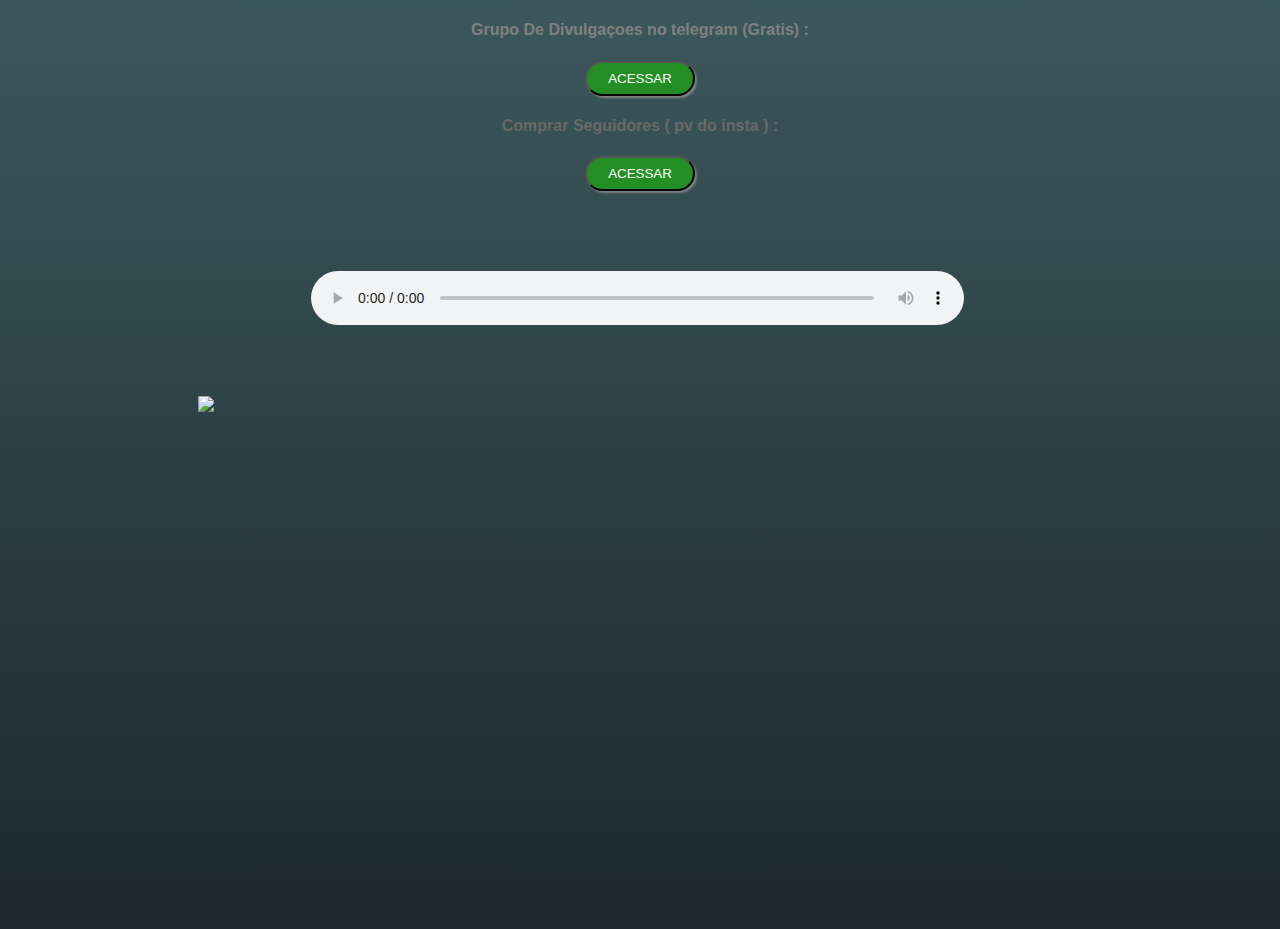
==== index.html @ f3c06b15 "Update index.html" ====
<!DOCTYPE html>
<html lang="pt-br">
<head>
  <meta charset="UTF-8">
  <meta http-equiv="X-UA-Compatible" content="IE=Edge">
  <meta name="viewport" content="width=device-width, initial-scale=1">
  <title>RV's GROUP</title>
  <link rel="stylesheet" href="style.css">
  <link rel="stylesheet" href="https://cdn.jsdelivr.net/npm/bootstrap-icons@1.10.3/font/bootstrap-icons.css">
  
</head>


<body>
  <div id="container">
    <h4 class="grupo">Grupo De Divulgaçoes no telegram (Gratis) : </h4>
      <button>
      <a href="http://t.me/rvdivulga">ACESSAR</a>
      </button>
      <h4 class="vendas">Comprar Seguidores ( pv do insta ) : </h4>
      <button>
      <a href="https://instagram.com/rvdomerket?igshid=NTdlMDg3MTY=">ACESSAR</a>
      </button>
    </div>
  </body>
  
</html>

<head>
    <title>Player de Música</title>
    <style>
    </style>
</head>

<body>
    <div class="player">
        <audio id="audio" controls>
            <source src="/msu/song2.mp3" type="audio/mp3">
            Seu navegador não suporta HTML5 audio.
        </audio>
        </div>
        <div class="controls"></div>
      <img id="foto" src="/img/1.jpg"></img>
    <script>
        var audio = document.getElementById("audio");
    </script>
</body>

</html>
---- style.css ----
body{
  background-image: linear-gradient(
  rgb(59, 88, 93),
  rgb(29, 40, 42)
);

  height: 100vh;
}

button {
  display: block;
  margin-left: auto;
  margin-right: auto;
  width: 110px;
  height: 35px;
  box-shadow: 2px 2px 2px grey;
  border-radius: 20px;
  background-color: #238E23;
}
a{
  color: white;
  text-decoration: none
}
.grupo{
  color: gray;
  text-align: center;
  font-family: sans-serif;
}
.vendas{
  color: dimgray;
  text-align: center;
  font-family: sans-serif;
}
#foto{
  width: 70%;
  margin: 0 0 0 0;
  display: block;
  margin-left: auto;
  margin-right: auto;
  position: relative;
  top: -325px;
  left: 0;
  
}

        .player {
            background-color: transparent;
            display: block;
            margin: 5em 0 0 24%;
            height: 50%;
        }
        
        .player audio {
            width: 68%;
}
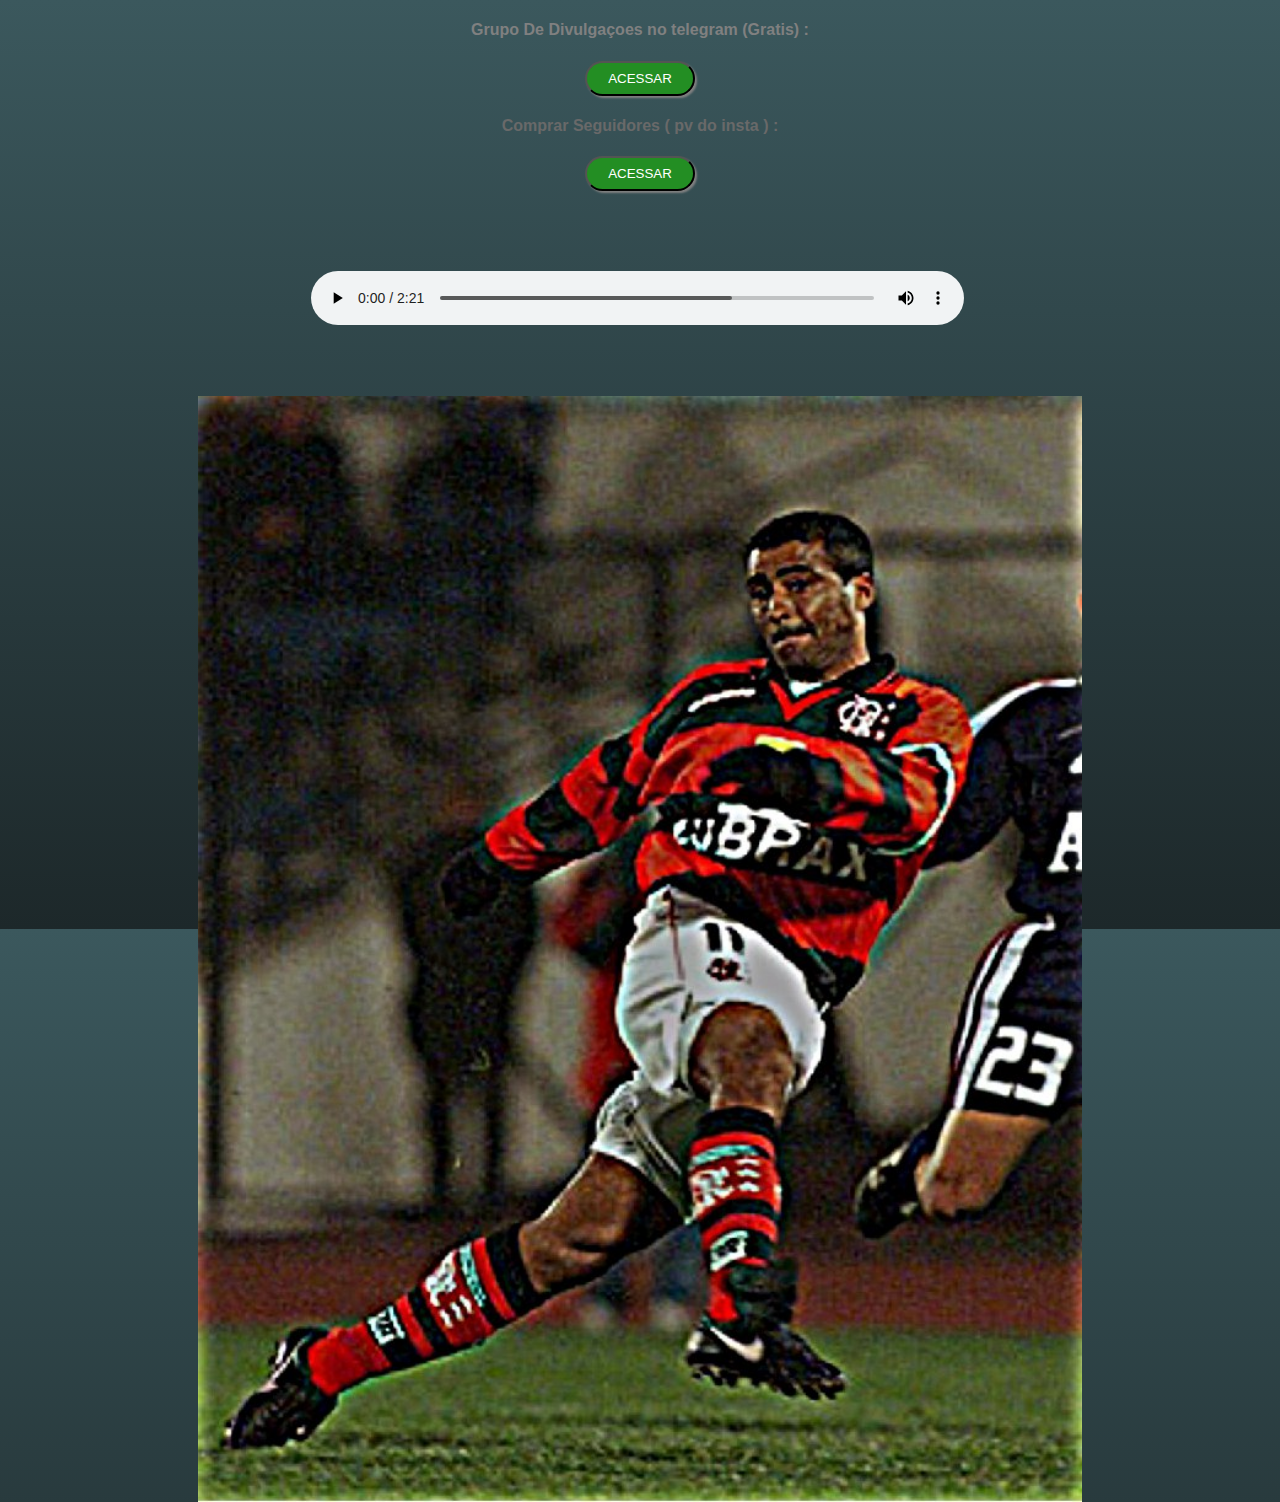
==== commit df575652: "Update index.html" ====
--- a/index.html
+++ b/index.html
@@ -44,6 +44,11 @@
     <script>
         var audio = document.getElementById("audio");
     </script>
+
+    <script async src="https://pagead2.googlesyndication.com/pagead/js/adsbygoogle.js?client=ca-pub-2102739736349536"
+     crossorigin="anonymous">
+    </script>
+
 </body>
 
 </html>
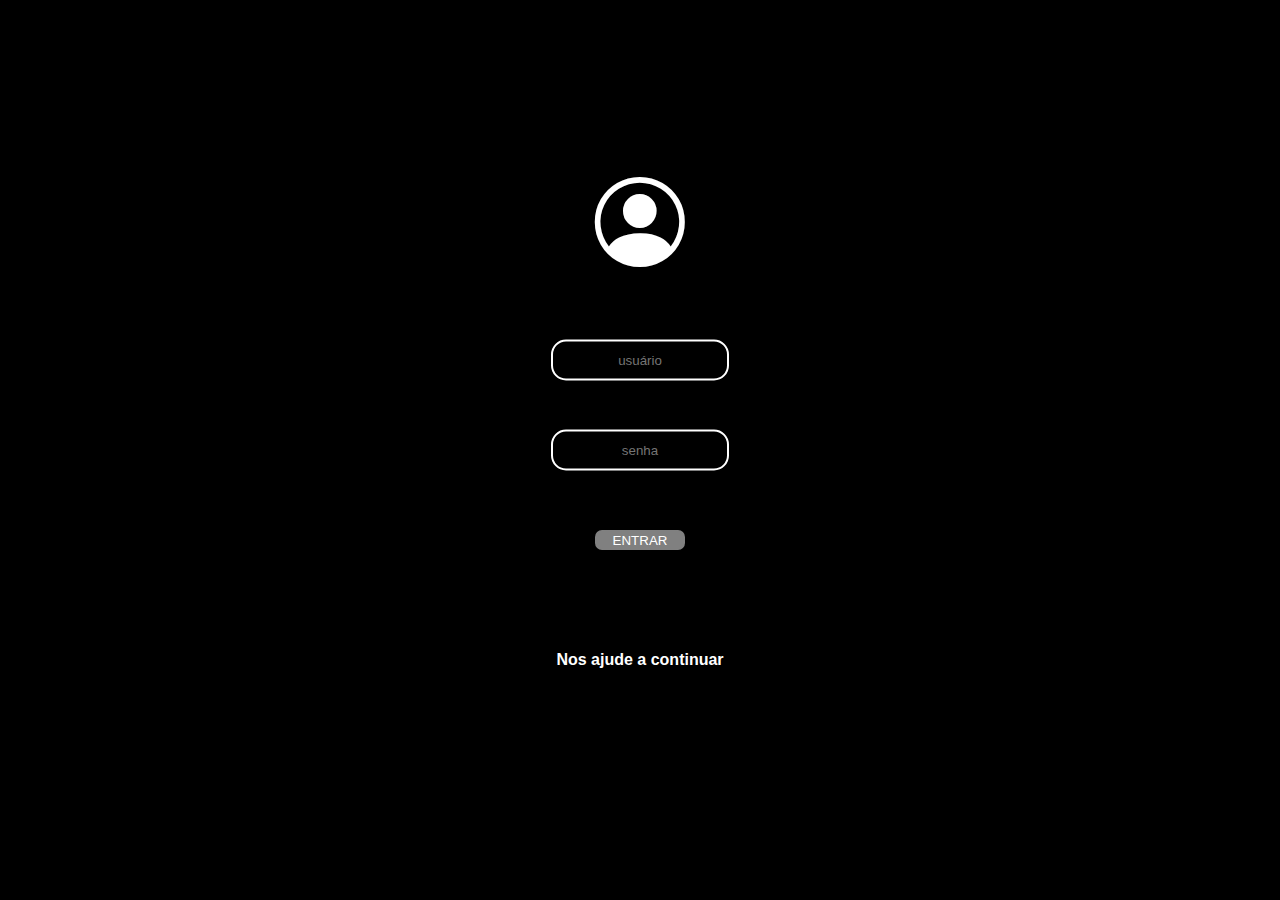
==== commit ef04091a: "Add files via upload" ====
--- a/index.html
+++ b/index.html
@@ -4,51 +4,35 @@
   <meta charset="UTF-8">
   <meta http-equiv="X-UA-Compatible" content="IE=Edge">
   <meta name="viewport" content="width=device-width, initial-scale=1">
-  <title>RV's GROUP</title>
+
+  <title>projeto</title>
   <link rel="stylesheet" href="style.css">
   <link rel="stylesheet" href="https://cdn.jsdelivr.net/npm/bootstrap-icons@1.10.3/font/bootstrap-icons.css">
-  
-</head>
-
-
-<body>
-  <div id="container">
-    <h4 class="grupo">Grupo De Divulgaçoes no telegram (Gratis) : </h4>
-      <button>
-      <a href="http://t.me/rvdivulga">ACESSAR</a>
-      </button>
-      <h4 class="vendas">Comprar Seguidores ( pv do insta ) : </h4>
-      <button>
-      <a href="https://instagram.com/rvdomerket?igshid=NTdlMDg3MTY=">ACESSAR</a>
-      </button>
-    </div>
-  </body>
-  
-</html>
-
-<head>
-    <title>Player de Música</title>
-    <style>
-    </style>
 </head>
 
 <body>
-    <div class="player">
-        <audio id="audio" controls>
-            <source src="/msu/song2.mp3" type="audio/mp3">
-            Seu navegador não suporta HTML5 audio.
-        </audio>
-        </div>
-        <div class="controls"></div>
-      <img id="foto" src="/img/1.jpg"></img>
-    <script>
-        var audio = document.getElementById("audio");
-    </script>
 
-    <script async src="https://pagead2.googlesyndication.com/pagead/js/adsbygoogle.js?client=ca-pub-2102739736349536"
-     crossorigin="anonymous">
-    </script>
+  
+  <div class="cont">
+    
+  
+    <div id="icon"><i class="bi bi-person-circle"></i></div>
+  
+    <input type="text" class="caixa-email" placeholder="usuário"></input>
+    
+  
+    <input type="text" class="caixa-senha" placeholder="senha"</input>
+    
+    <button class="botao-entrar">ENTRAR</button>
+    <h4 id="pix">Nos ajude a continuar</h4>
+  
 
+  </div>
+  <script src="script.js"></script>
+
+
+  
+  
+  
 </body>
-
-</html>
+</html>--- a/style.css
+++ b/style.css
@@ -1,55 +1,75 @@
 body{
-  background-image: linear-gradient(
-  rgb(59, 88, 93),
-  rgb(29, 40, 42)
-);
+  background-color: black;
+  display: flex;
 
-  height: 100vh;
+}
+.cont{
+  margin:auto;
+  width: 350px;
+    height: 400px;
+
+
+}
+.caixa-senha{
+  border-style: solid;
+  border-radius: 15px;
+  border-color: white;
+  background-color: transparent;
+  width: 170px;
+  height: 35px;
+  
+  
+  position: absolute;
+    top: 50%;
+    left: 50%;
+    transform: translate(-50%, -50%);
+  
+}
+.caixa-email{
+  border-style: solid;
+  border-radius: 15px;
+  border-color: white;
+  background-color: transparent;
+  width: 170px;
+  height: 35px;
+  
+  position: absolute;
+    top: 40%;
+    left: 50%;
+    transform: translate(-50%, -50%);
+}
+input[type="text"] {
+    text-align: center;
+    color: dimgrey;
+  
+}
+.botao-entrar{
+  color: white;
+  background-color: grey;
+  border-radius: 7px;
+  border: none;
+  width: 90px;
+  height: 20px;
+
+  position: absolute;
+    top: 60%;
+    left: 50%;
+    transform: translate(-50%, -50%);
+}
+#pix{
+  font-family: sans-serif;
+  color: white;
+  position: absolute;
+    top: 71%;
+    left: 50%;
+    transform: translate(-50%, -50%);
 }
 
-button {
-  display: block;
-  margin-left: auto;
-  margin-right: auto;
-  width: 110px;
-  height: 35px;
-  box-shadow: 2px 2px 2px grey;
-  border-radius: 20px;
-  background-color: #238E23;
-}
-a{
+#icon{
   color: white;
-  text-decoration: none
-}
-.grupo{
-  color: gray;
-  text-align: center;
-  font-family: sans-serif;
-}
-.vendas{
-  color: dimgray;
-  text-align: center;
-  font-family: sans-serif;
-}
-#foto{
-  width: 70%;
-  margin: 0 0 0 0;
-  display: block;
-  margin-left: auto;
-  margin-right: auto;
-  position: relative;
-  top: -325px;
-  left: 0;
-  
-}
-
-        .player {
-            background-color: transparent;
-            display: block;
-            margin: 5em 0 0 24%;
-            height: 50%;
-        }
-        
-        .player audio {
-            width: 68%;
-}
+  position: absolute;
+    top: 25%;
+    left: 50%;
+    transform: translate(-50%, -50%);
+  font-size: 90px;
+}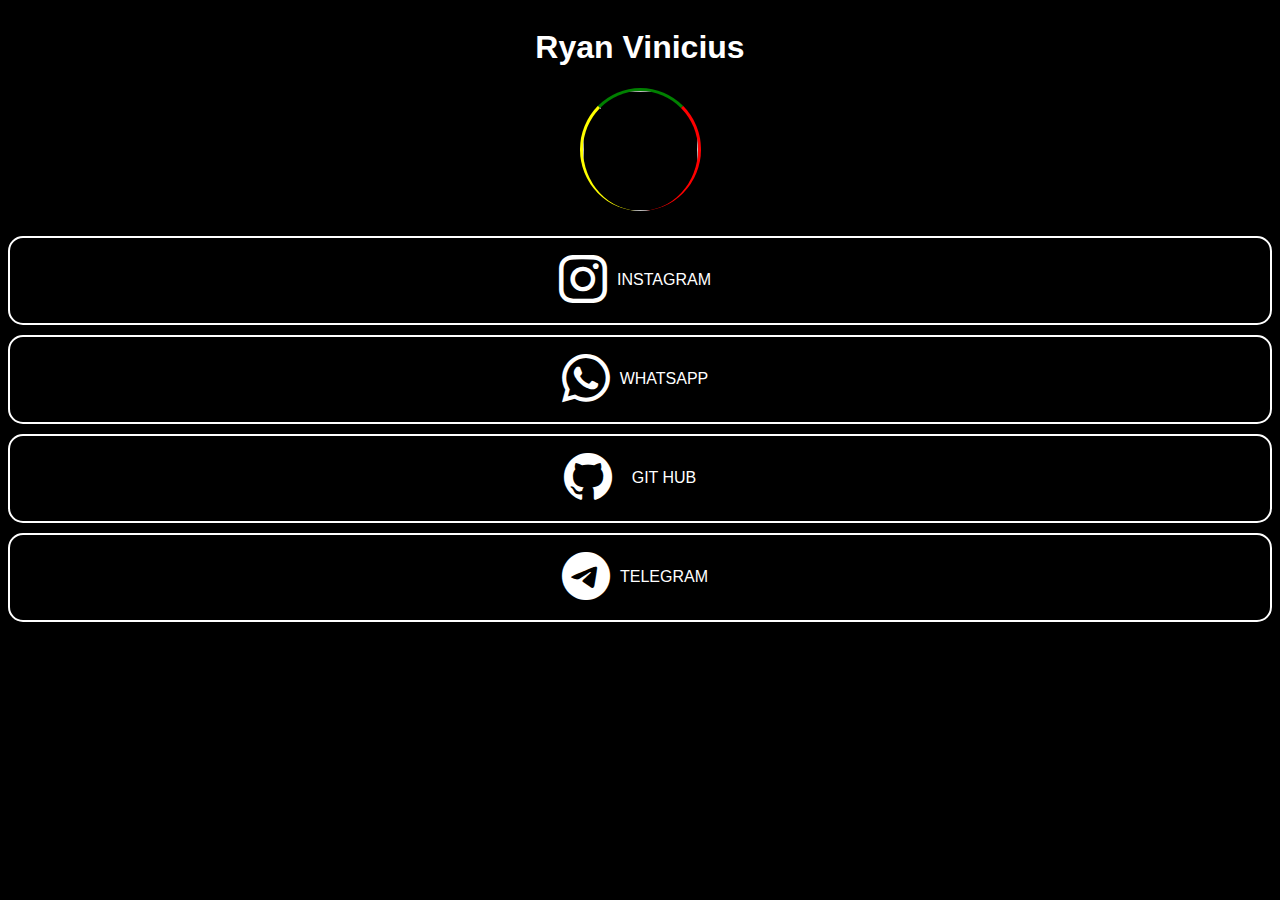
==== commit 2f0a8ce7: "Add files via upload" ====
--- a/index.html
+++ b/index.html
@@ -1,38 +1,51 @@
 <!DOCTYPE html>
-<html lang="pt-br">
+<html lang="en">
 <head>
   <meta charset="UTF-8">
   <meta http-equiv="X-UA-Compatible" content="IE=Edge">
   <meta name="viewport" content="width=device-width, initial-scale=1">
 
-  <title>projeto</title>
+  <title>bio</title>
+  
+
   <link rel="stylesheet" href="style.css">
   <link rel="stylesheet" href="https://cdn.jsdelivr.net/npm/bootstrap-icons@1.10.3/font/bootstrap-icons.css">
 </head>
 
+
 <body>
-
-  
   <div class="cont">
     
-  
-    <div id="icon"><i class="bi bi-person-circle"></i></div>
-  
-    <input type="text" class="caixa-email" placeholder="usuário"></input>
+    <div class="cont1">
+      <h1 class="contato">Ryan Vinicius</h1>
+    </div>
+    <div class="cont1">
+      <img src="/src/perfil.jpg" id="perfil">
+    </div>
+    <div class="cont2">
+      <i class="bi bi-instagram" id="insta"></i>
+      <a href="https://instagram.com/ryanvinicius.15?igshid=NmQ2ZmYxZjA=">INSTAGRAM</a>
+    </div>
+    <div class="cont2">
+      <i class="bi bi-whatsapp" id="what"></i>
+      <a href="https://wa.me/5566999816153?text=Ola%2C+bio+maneira">WHATSAPP</a>
+    </div>
+    <div class="cont2">
+      <i class="bi bi-github" id="git"></i>
+      <a href="https://github.com/GruposRV">GIT HUB</a>
+    </div>
+    <div class="cont2">
+      <i class="bi bi-telegram" id="tele"></i>
+      <a href="t.me/Mellyzada">TELEGRAM</a>
+    </div>
     
-  
-    <input type="text" class="caixa-senha" placeholder="senha"</input>
     
-    <button class="botao-entrar">ENTRAR</button>
-    <h4 id="pix">Nos ajude a continuar</h4>
+    
+    
+    
+  </div>
   
 
-  </div>
-  <script src="script.js"></script>
-
-
-  
-  
   
 </body>
 </html>--- a/style.css
+++ b/style.css
@@ -1,75 +1,65 @@
 body{
   background-color: black;
+}
+
+.cont1{
+  color: white;
+  font-family: sans-serif;
+  background-color: transparent;
   display: flex;
-
+  justify-content: center;
+  align-items: center;
 }
-.cont{
-  margin:auto;
-  width: 350px;
-    height: 400px;
-
-
-}
-.caixa-senha{
-  border-style: solid;
+.cont2{
+  
+  display: flex;
+  align-items: center;
+  justify-content: center;
   border-radius: 15px;
-  border-color: white;
+  padding: 15px;
+  margin-top: 10px;
+  border: 2px solid white;
   background-color: transparent;
-  width: 170px;
-  height: 35px;
-  
-  
-  position: absolute;
-    top: 50%;
-    left: 50%;
-    transform: translate(-50%, -50%);
   
 }
-.caixa-email{
-  border-style: solid;
-  border-radius: 15px;
-  border-color: white;
-  background-color: transparent;
-  width: 170px;
-  height: 35px;
-  
-  position: absolute;
-    top: 40%;
-    left: 50%;
-    transform: translate(-50%, -50%);
-}
-input[type="text"] {
-    text-align: center;
-    color: dimgrey;
-  
-}
-.botao-entrar{
+.cont2 a{
+  font-family: sans-serif;
+  text-decoration: none;
   color: white;
-  background-color: grey;
-  border-radius: 7px;
-  border: none;
-  width: 90px;
-  height: 20px;
-
-  position: absolute;
-    top: 60%;
-    left: 50%;
-    transform: translate(-50%, -50%);
-}
-#pix{
-  font-family: sans-serif;
-  color: white;
-  position: absolute;
-    top: 71%;
-    left: 50%;
-    transform: translate(-50%, -50%);
 }
 
-#icon{
+#perfil{
+  border: 2px;
+  border-top: solid green;
+  border-left: solid yellow;
+  border-right: solid red;
+  width: 115px;
+  height: 120px;
+  border-radius: 50%;
+  margin-bottom: 15px;
+}
+#insta{
   color: white;
-  position: absolute;
-    top: 25%;
-    left: 50%;
-    transform: translate(-50%, -50%);
-  font-size: 90px;
+  font-size: 3em;
+  margin-right: 10px;
+  margin-left: -10px;
+}
+
+#what{
+  color: white;
+  font-size: 3em;
+  margin-right: 10px;
+  margin-left: -10px;
+}
+#git{
+  color: white;
+  font-size: 3em;
+  margin-right: 20px;
+  margin-left: -20px;
+}
+#tele{
+  color: white;
+  font-size: 3em;
+  margin-right: 10px;
+  margin-left: -10px;
 }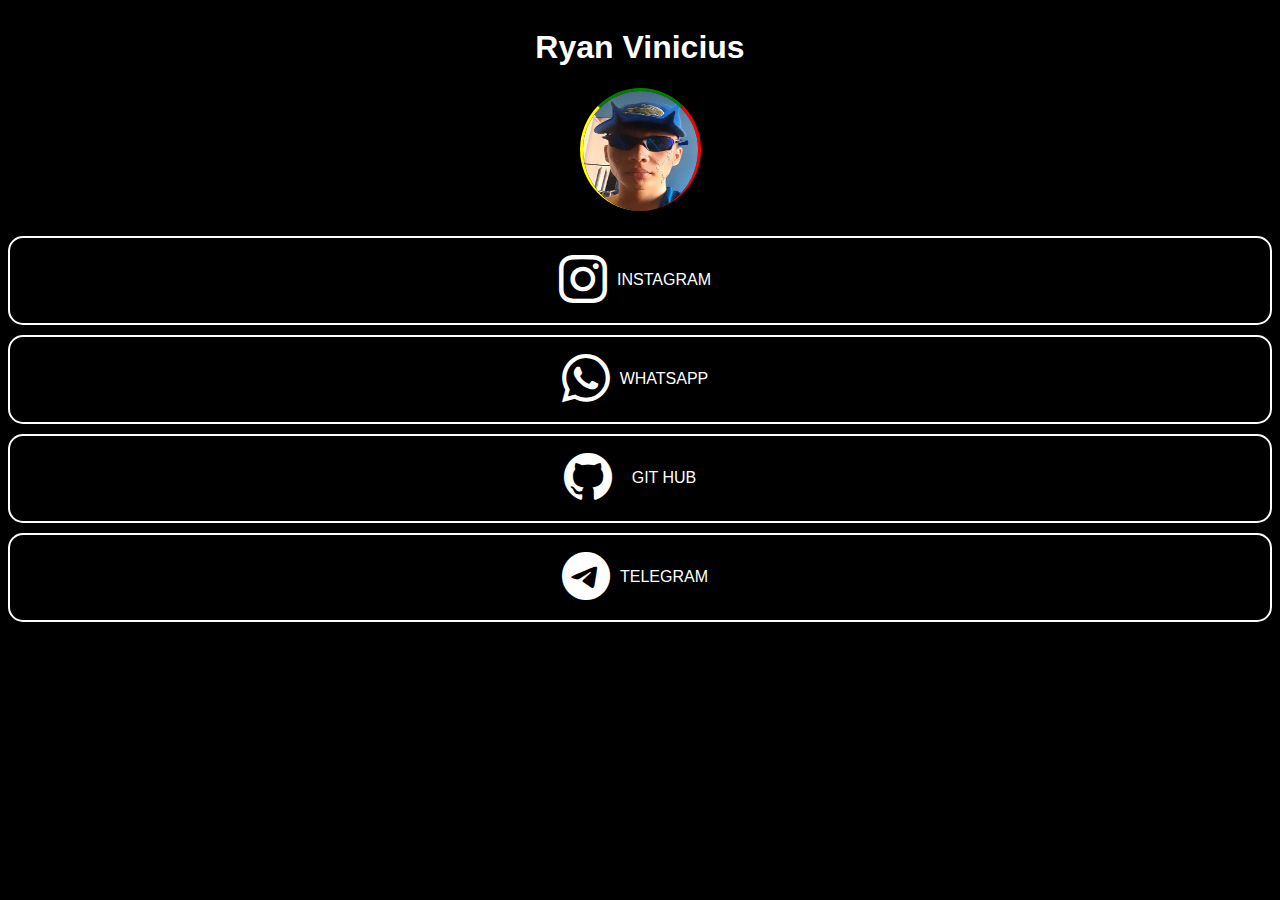
==== commit 37c2dd62: "Update index.html" ====
--- a/index.html
+++ b/index.html
@@ -46,6 +46,7 @@
   </div>
   
 
-  
+  <script async src="https://pagead2.googlesyndication.com/pagead/js/adsbygoogle.js?client=ca-pub-2102739736349536"
+     crossorigin="anonymous"></script>
 </body>
-</html>+</html>
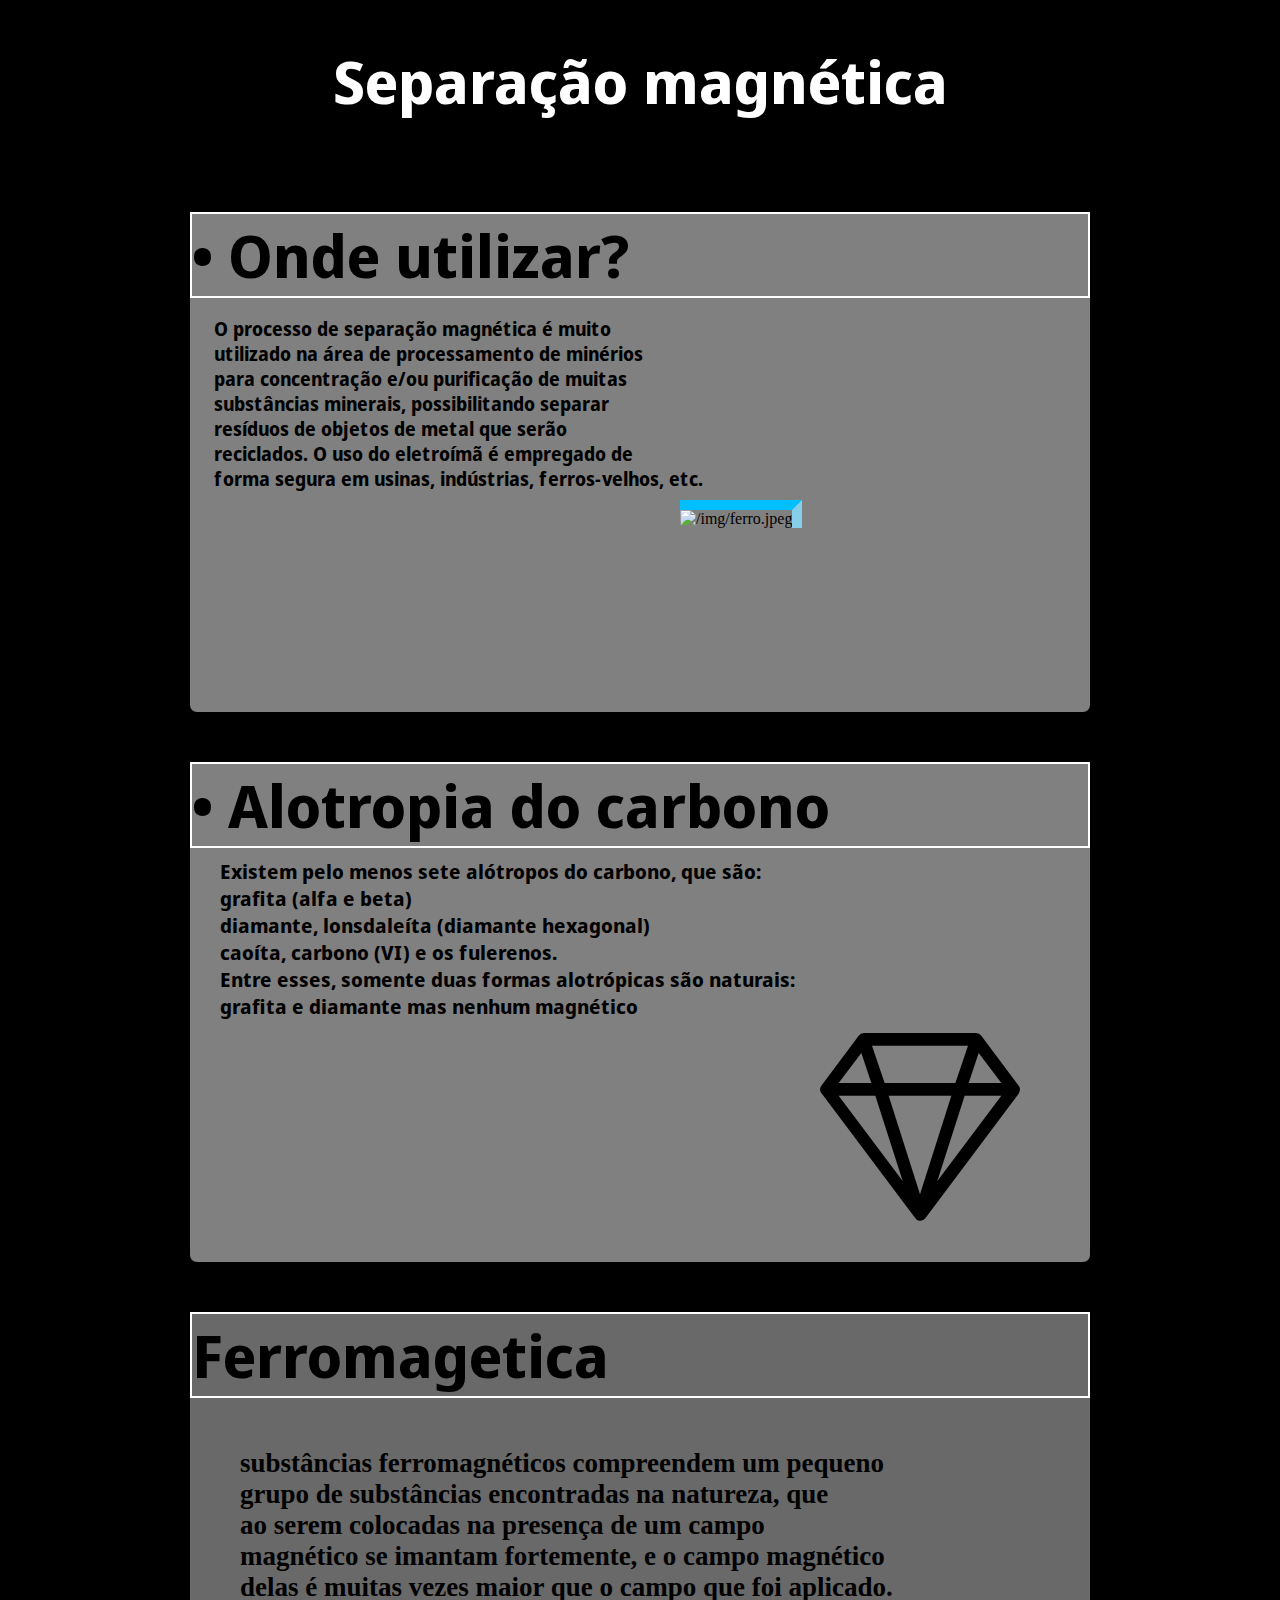
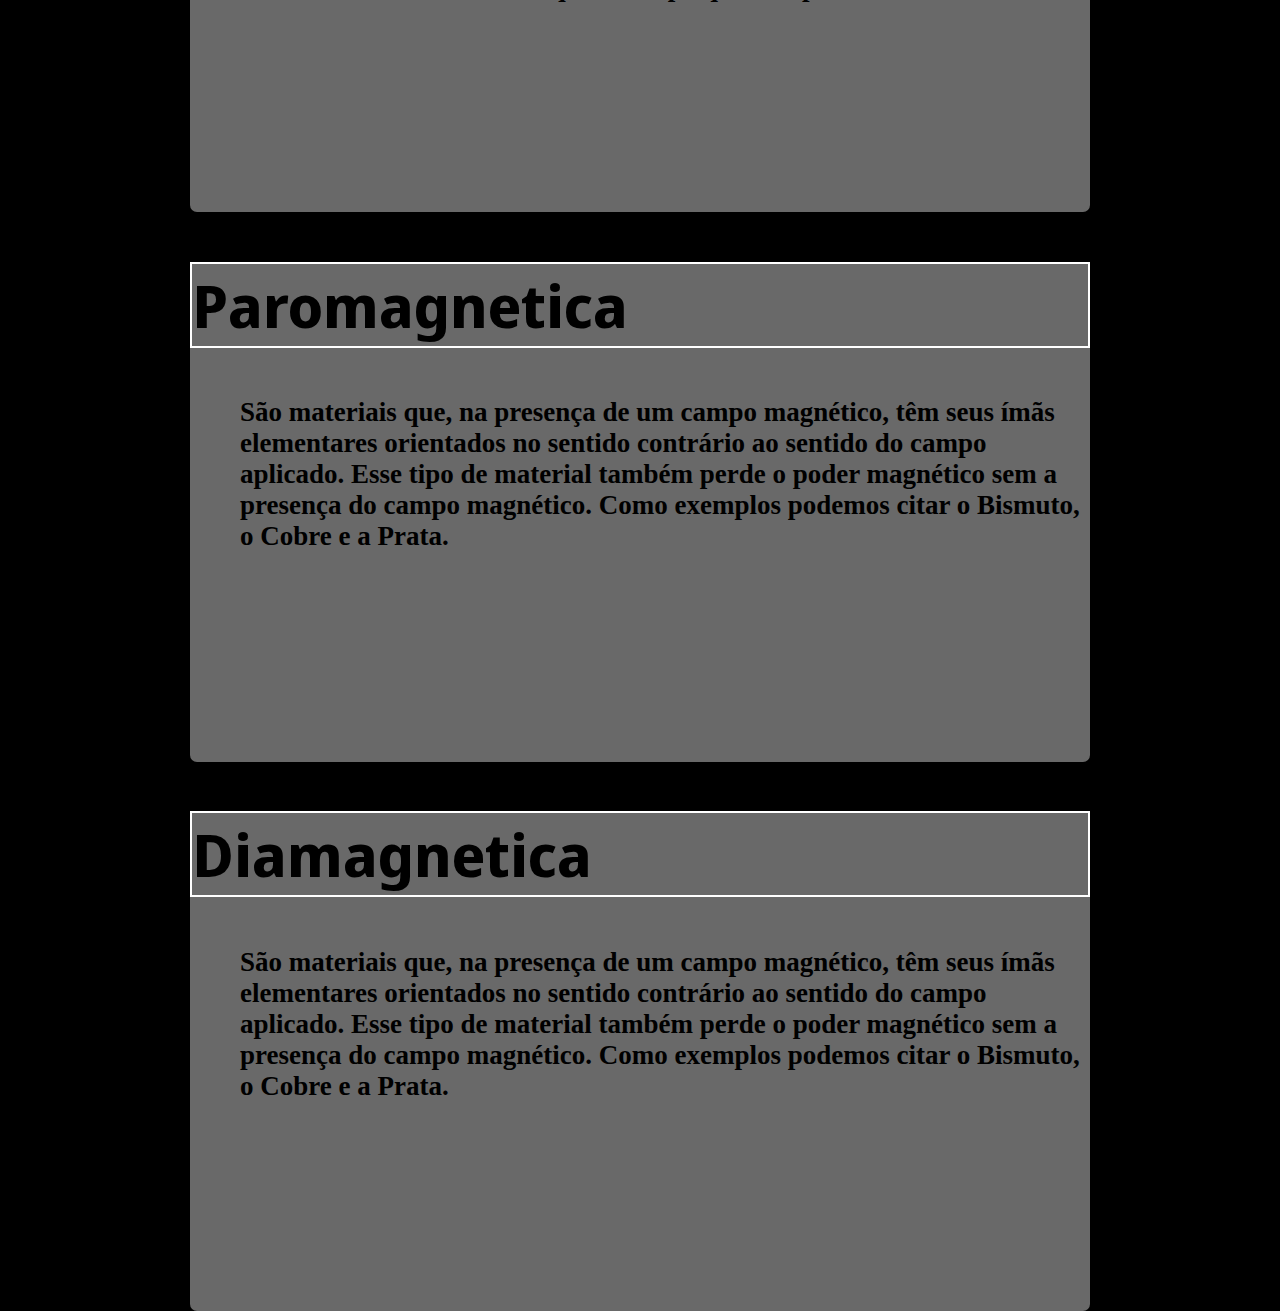
==== commit 612feb8d: "Add files via upload" ====
--- a/index.html
+++ b/index.html
@@ -5,48 +5,55 @@
   <meta http-equiv="X-UA-Compatible" content="IE=Edge">
   <meta name="viewport" content="width=device-width, initial-scale=1">
 
-  <title>bio</title>
-  
-
+  <title>Separação magnética</title>
+  <link rel="preconnect" href="https://fonts.googleapis.com">
+<link rel="preconnect" href="https://fonts.gstatic.com" crossorigin>
+<link href="https://fonts.googleapis.com/css2?family=Noto+Sans+Display:wght@200&display=swap" rel="stylesheet">
   <link rel="stylesheet" href="style.css">
   <link rel="stylesheet" href="https://cdn.jsdelivr.net/npm/bootstrap-icons@1.10.3/font/bootstrap-icons.css">
 </head>
 
-
 <body>
   <div class="cont">
+    <h1>Separação magnética</h1>
+  </div>
+        <div class="box">
+          <h2>• Onde utilizar?</h2>
+       <div class="box-text">
+          <h3>O processo de separação magnética é muito <br>utilizado na área de processamento de minérios <br>para concentração e/ou purificação de muitas <br>substâncias minerais, possibilitando separar <br>resíduos de objetos de metal que serão <br>reciclados. O uso do eletroímã é empregado de <br>forma segura em usinas, indústrias, ferros-velhos, etc.</h3>
+
+        </div>
+        <img src="/img/ferro.jpeg" alt="/img/ferro.jpeg" id="img">
+        
+        </div>
     
-    <div class="cont1">
-      <h1 class="contato">Ryan Vinicius</h1>
+    
+    
+    <div class="box">
+      <h2>• Alotropia do carbono</h2>
+      <h3 class="box-text" id="txt">Existem pelo menos sete alótropos do carbono, que são: <br>grafita (alfa e beta)<br> diamante, lonsdaleíta (diamante hexagonal)<br> caoíta, carbono (VI) e os fulerenos. <br>Entre esses, somente duas formas alotrópicas são naturais:<br> grafita e diamante mas nenhum magnético</h3>
+      
+      <i class="bi bi-gem" id="dmd"></i>
     </div>
-    <div class="cont1">
-      <img src="/src/perfil.jpg" id="perfil">
+    
+    <div class="box" id="box5">
+      <h2>Ferromagetica</h2>
+      <h3 id="txt2">substâncias ferromagnéticos compreendem um pequeno <br>grupo de substâncias encontradas na natureza, que <br>ao serem colocadas na presença de um campo <br>magnético se imantam fortemente, e o campo magnético <br>delas é muitas vezes maior que o campo que foi aplicado.</h3>
     </div>
-    <div class="cont2">
-      <i class="bi bi-instagram" id="insta"></i>
-      <a href="https://instagram.com/ryanvinicius.15?igshid=NmQ2ZmYxZjA=">INSTAGRAM</a>
+    <div class="box" id="box5">
+      <h2>Paromagnetica</h2>
+      <h3 id="txt2">São materiais que, na presença de um campo magnético, têm seus ímãs elementares orientados no sentido contrário ao sentido do campo aplicado. Esse tipo de material também perde o poder magnético sem a presença do campo magnético. Como exemplos podemos citar o Bismuto, o Cobre e a Prata.</h3>
     </div>
-    <div class="cont2">
-      <i class="bi bi-whatsapp" id="what"></i>
-      <a href="https://wa.me/5566999816153?text=Ola%2C+bio+maneira">WHATSAPP</a>
-    </div>
-    <div class="cont2">
-      <i class="bi bi-github" id="git"></i>
-      <a href="https://github.com/GruposRV">GIT HUB</a>
-    </div>
-    <div class="cont2">
-      <i class="bi bi-telegram" id="tele"></i>
-      <a href="t.me/Mellyzada">TELEGRAM</a>
+    <div class="box" id="box5">
+      <h2>Diamagnetica</h2>
+      <h3 id="txt2">São materiais que, na presença de um campo magnético, têm seus ímãs elementares orientados no sentido contrário ao sentido do campo aplicado. Esse tipo de material também perde o poder magnético sem a presença do campo magnético. Como exemplos podemos citar o Bismuto, o Cobre e a Prata.</h3>
     </div>
     
     
     
     
     
-  </div>
+
   
-
-  <script async src="https://pagead2.googlesyndication.com/pagead/js/adsbygoogle.js?client=ca-pub-2102739736349536"
-     crossorigin="anonymous"></script>
 </body>
-</html>
+</html>--- a/style.css
+++ b/style.css
@@ -1,65 +1,56 @@
-body{
-  background-color: black;
+body {
+    margin: 0;
+    background-color: black;
+}
+h1{
+  color: white;
+  font-size: 60px;
+  font-family: 'Noto Sans Display', sans-serif;
+}
+h2{
+   color: black;
+  font-size: 60px;
+  font-family: 'Noto Sans Display', sans-serif;
+  border: 2px solid white;
 }
 
-.cont1{
-  color: white;
-  font-family: sans-serif;
-  background-color: transparent;
+.cont{
   display: flex;
   justify-content: center;
-  align-items: center;
 }
-.cont2{
-  
-  display: flex;
-  align-items: center;
-  justify-content: center;
-  border-radius: 15px;
-  padding: 15px;
-  margin-top: 10px;
-  border: 2px solid white;
-  background-color: transparent;
+.box{
+  height: 500px;
+  width: 900px;
+  background-color: grey;
+  margin: auto;
+  border-radius: 7px;
   
 }
-.cont2 a{
-  font-family: sans-serif;
-  text-decoration: none;
-  color: white;
+.box-text{
+  margin: -2em 0 0 1.5em;
+  font-size: 1em;
+  font-family: 'Noto Sans Display';
+}
+#img{
+  height: 300px;
+  width: 380px;
+  margin: -150px 0 0 490px;
+  border-right: 10px solid skyblue;
+  border-top: 10px solid deepskyblue
 }
 
-#perfil{
-  border: 2px;
-  border-top: solid green;
-  border-left: solid yellow;
-  border-right: solid red;
-  width: 115px;
-  height: 120px;
-  border-radius: 50%;
-  margin-bottom: 15px;
+#dmd{
+  font-size: 200px;
+  margin: -150px 0 0 630px;
 }
-#insta{
-  color: white;
-  font-size: 3em;
-  margin-right: 10px;
-  margin-left: -10px;
+#txt{
+  font-size: 20px;
+}
+#txt2{
+  font-size: 27px;
+  margin: 0 0 0 50px;
 }
 
-#what{
-  color: white;
-  font-size: 3em;
-  margin-right: 10px;
-  margin-left: -10px;
-}
-#git{
-  color: white;
-  font-size: 3em;
-  margin-right: 20px;
-  margin-left: -20px;
-}
-#tele{
-  color: white;
-  font-size: 3em;
-  margin-right: 10px;
-  margin-left: -10px;
+#box5{
+  background-color: dimgray;
 }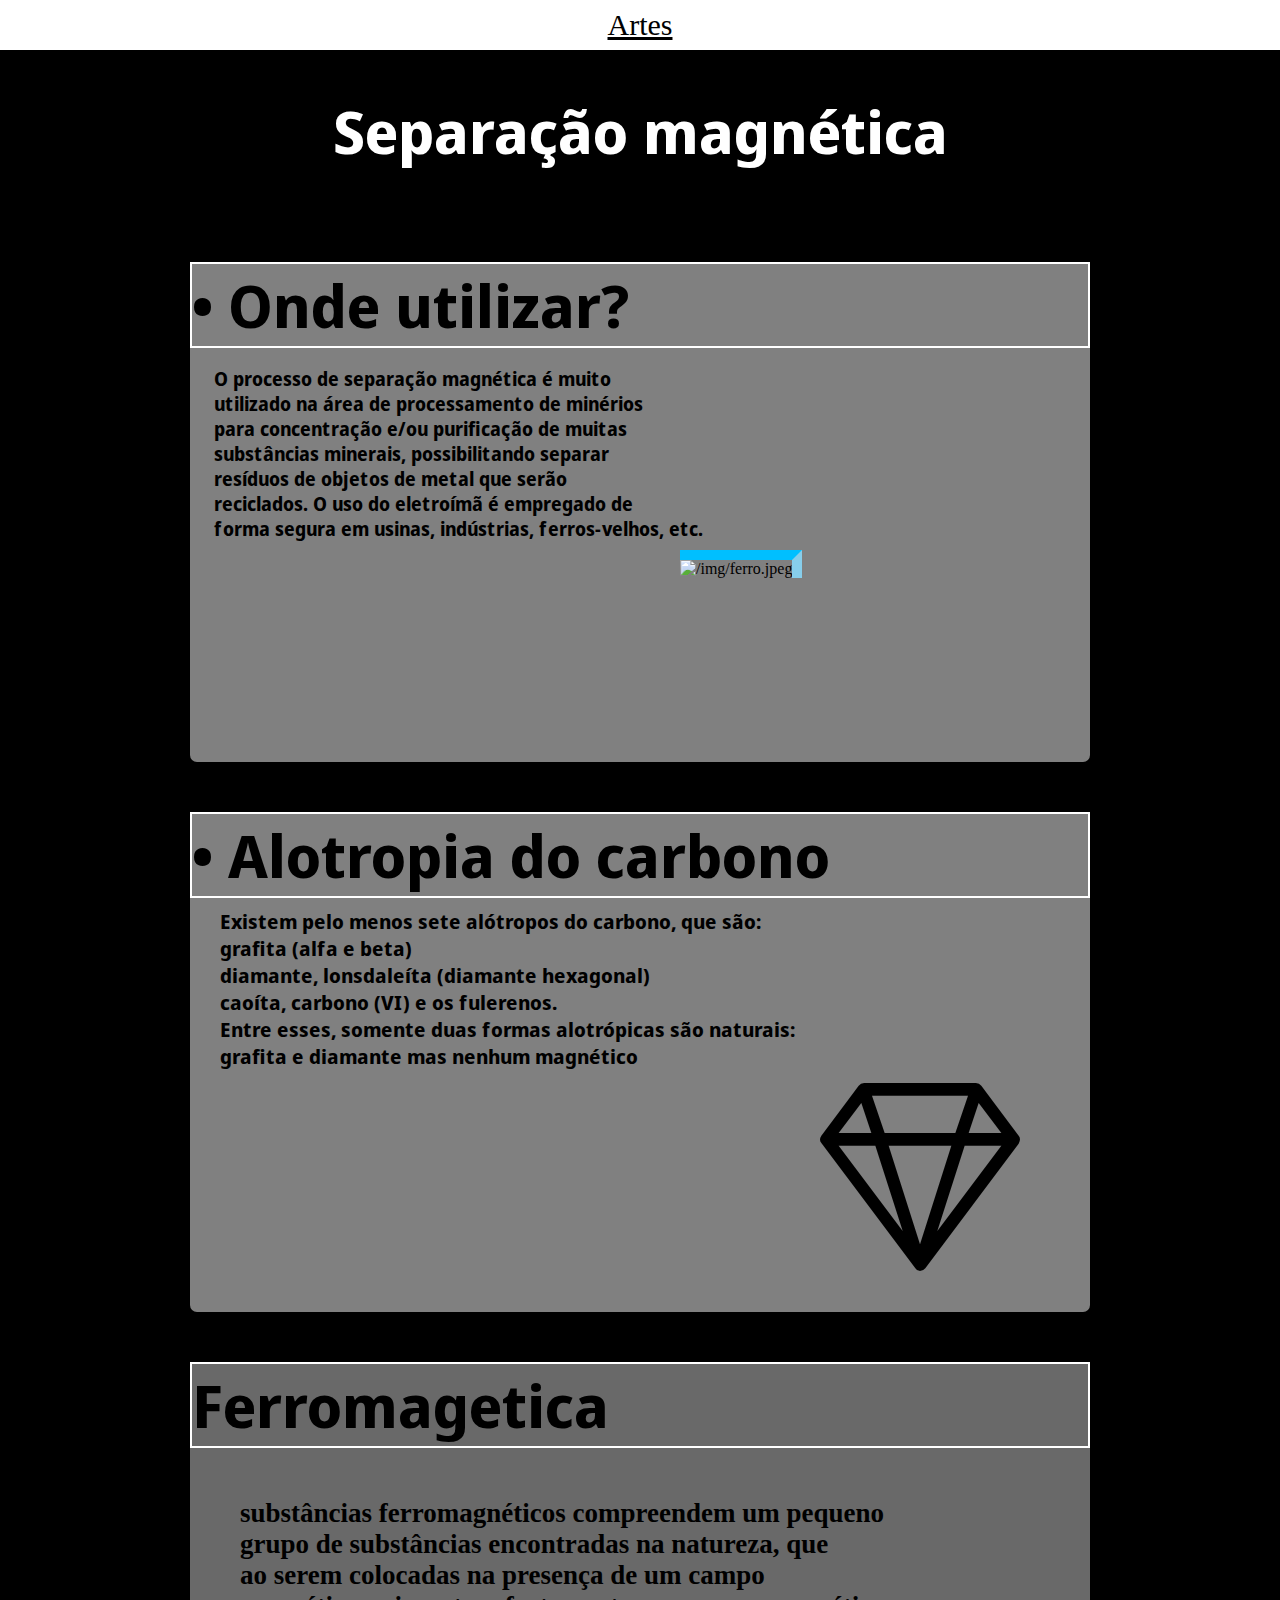
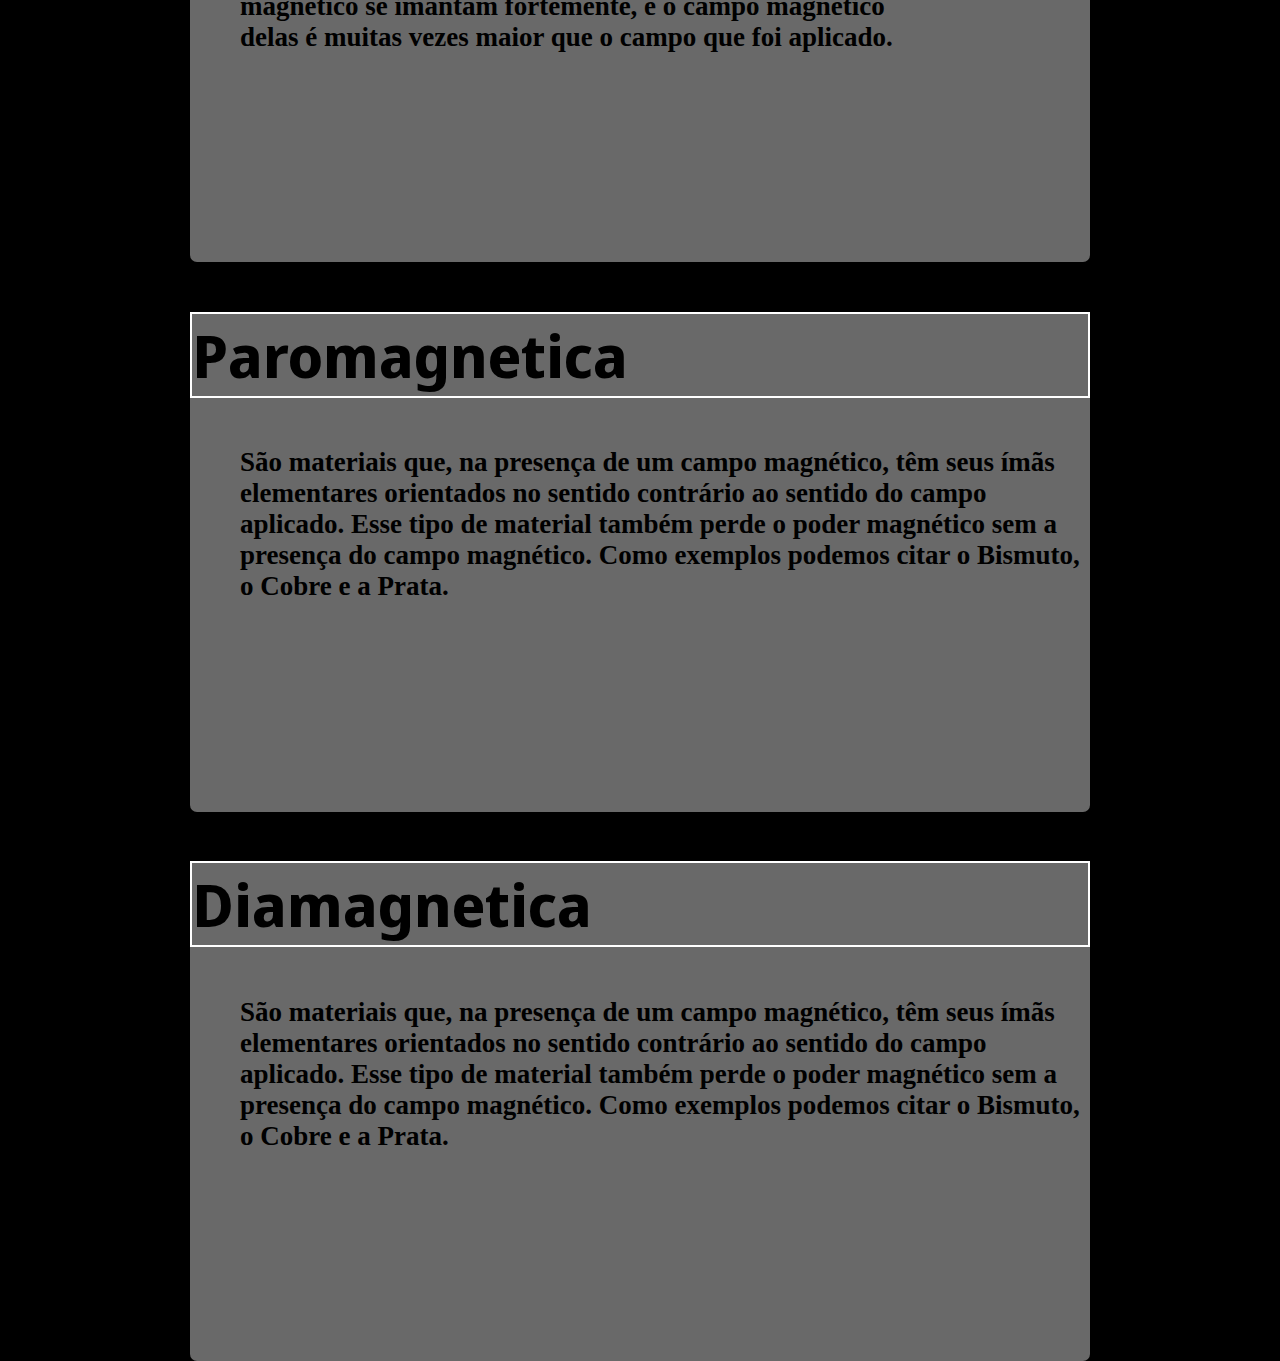
==== commit e86358c8: "Add files via upload" ====
--- a/index.html
+++ b/index.html
@@ -14,6 +14,10 @@
 </head>
 
 <body>
+  <div class="navbar">
+    <a href="artes.html" id="art">Artes</a>
+  </div>
+  
   <div class="cont">
     <h1>Separação magnética</h1>
   </div>
--- a/style.css
+++ b/style.css
@@ -53,4 +53,18 @@
 
 #box5{
   background-color: dimgray;
+}
+
+
+
+.navbar{
+  background-color: white;
+  height: 50px;
+  display: flex;
+  justify-content: center;
+  align-items: center;
+}
+#art{
+  color: black;
+  font-size: 30px;
 }